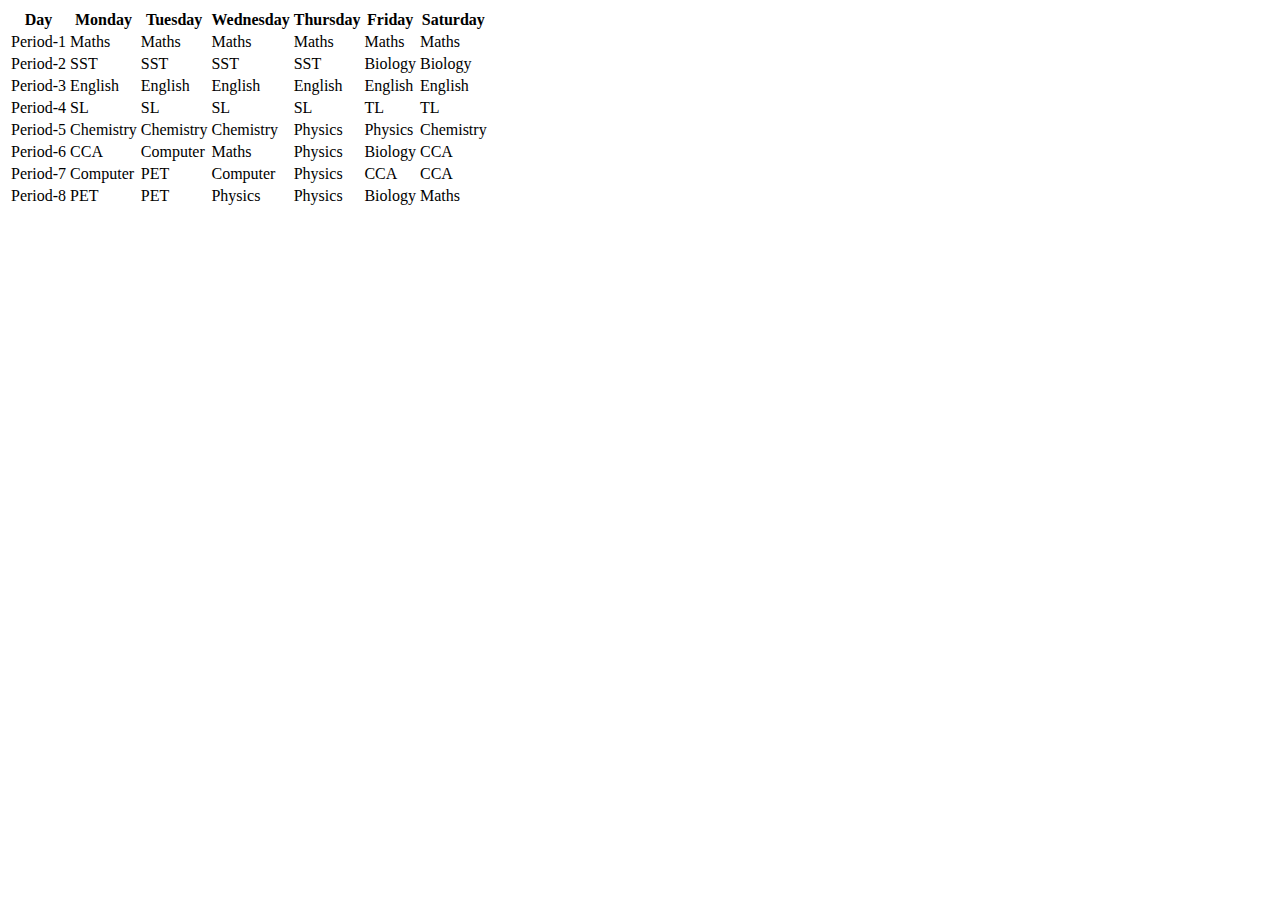
==== index.html @ 79bca494 "index.html" ====
<!DOCTYPE html>

<html>

<head>

 <title>Table layout</title>

 <link rel="stylesheet" href="style/main.css">

</head>

<body>


  <div class="filter">

 </div>

 <table >



 <tr>

 <th>Day</th>

 <th>Monday</th>

 <th>Tuesday</th>

 <th>Wednesday</th>

 <th>Thursday</th>

 <th>Friday</th>

 <th>Saturday</th>

 </tr>


  <tr>

 <td>Period-1</td>

 <td>Maths</td>

 <td>Maths</td>

 <td>Maths</td>

 <td>Maths</td>

 <td>Maths</td>

 <td>Maths</td>

 </tr>

 <tr>

 <td>Period-2</td>

 <td>SST</td>

 <td>SST</td>

 <td>SST</td>

 <td>SST</td>

 <td>Biology</td>

 <Td>Biology</Td>

 </tr>

 <tr>

 <td>Period-3</td>

 <td>English</td>

 <td>English</td>

 <td>English</td>

 <td>English</td>

 <td>English</td>

 <td>English</td>

 </tr>

 <tr>

 <td>Period-4</td>

 <td>SL</td>

 <td>SL</td>

 <td>SL</td>

 <td>SL</td>

 <td>TL</td>

 <td>TL</td>


 </tr>

 <tr>

 <td>Period-5</td>

 <td>Chemistry</td>

 <td>Chemistry</td>

 <td>Chemistry</td>

 <td>Physics</td>

 <td>Physics</td>

 <td>Chemistry</td>

 </tr>

 <tr>

 <td>Period-6</td>

 <td>CCA</td>

 <td>Computer</td>

 <td>Maths</td>

 <td>Physics</td>

 <td>Biology</td>

 <td>CCA</td>

 </tr>

 <tr>

 <td>Period-7</td>

 <td>Computer</td>

 <td>PET</td>

 <td>Computer</td>

 <td>Physics</td>

 <td>CCA</td>

 <td>CCA</td>

 </tr>

 <tr>

 <td>Period-8</td>

 <td>PET</td>

 <td>PET</td>

 <td>Physics</td>

 <td>Physics</td>

 <td>Biology</td>

 <Td>Maths</Td>

 </tr>

 </table>


 </body>

</html>
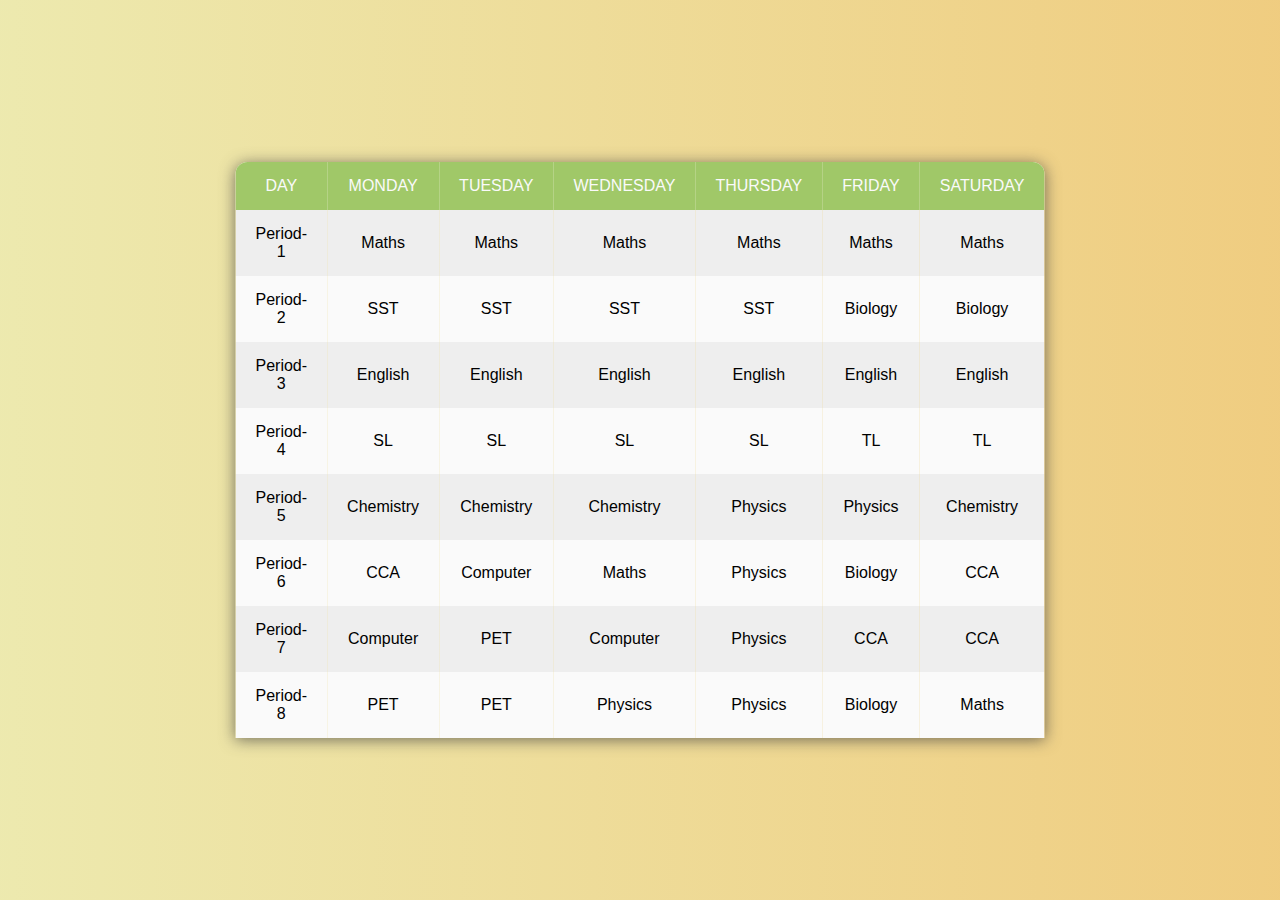
==== commit d592eb00: "index.html" ====
--- a/index.html
+++ b/index.html
@@ -6,7 +6,7 @@
 
  <title>Table layout</title>
 
- <link rel="stylesheet" href="style/main.css">
+ <link rel="stylesheet" href="main.css">
 
 </head>
 
--- a/main.css
+++ b/main.css
@@ -0,0 +1,55 @@
+*{
+    margin:0;
+    padding: 0;
+    outline: 0;
+   }
+   .filter{
+    position: absolute;
+    left: 0;
+    top: 0;
+    bottom: 0;
+    right: 0;
+    z-index: 1;
+    background: rgb(233, 207, 76);
+   background: -moz-linear-gradient(90deg, rgb(229, 224, 140) 0%, rgb(233, 183, 74) 100%);
+   background: -webkit-linear-gradient(90deg, rgba(229, 224, 140) 0%, rgba(233, 183, 74) 100%);
+   background: linear-gradient(90deg, rgba(229, 224, 140) 0%, rgba(233, 183, 74) 100%);
+   filter: progid:DXImageTransform.Microsoft.gradient(startColorstr="#e94ca1",endColorstr="#c74ae9",GradientType=1);
+   opacity: .7;
+   }
+   table{
+    position: absolute;
+    z-index: 2;
+    left: 50%;
+    top: 50%;
+    transform: translate(-50%,-50%);
+    width: 60%; 
+    border-collapse: collapse;
+    border-spacing: 0;
+    box-shadow: 0 2px 15px rgba(64,64,64,.7);
+    border-radius: 12px 12px 0 0;
+    overflow: hidden;
+   
+   }
+   td , th{
+    padding: 15px 20px;
+    text-align: center;
+    
+   
+   }
+   th{
+    background-color: #a0c868;
+    color: #fafafa;
+    font-family: 'Open Sans',Sans-serif;
+    font-weight: 200;
+    text-transform: uppercase;
+   
+   }
+   tr{
+    width: 100%;
+    background-color: #fafafa;
+    font-family: 'Montserrat', sans-serif;
+   }
+   tr:nth-child(even){
+    background-color: #eeeeee;
+   }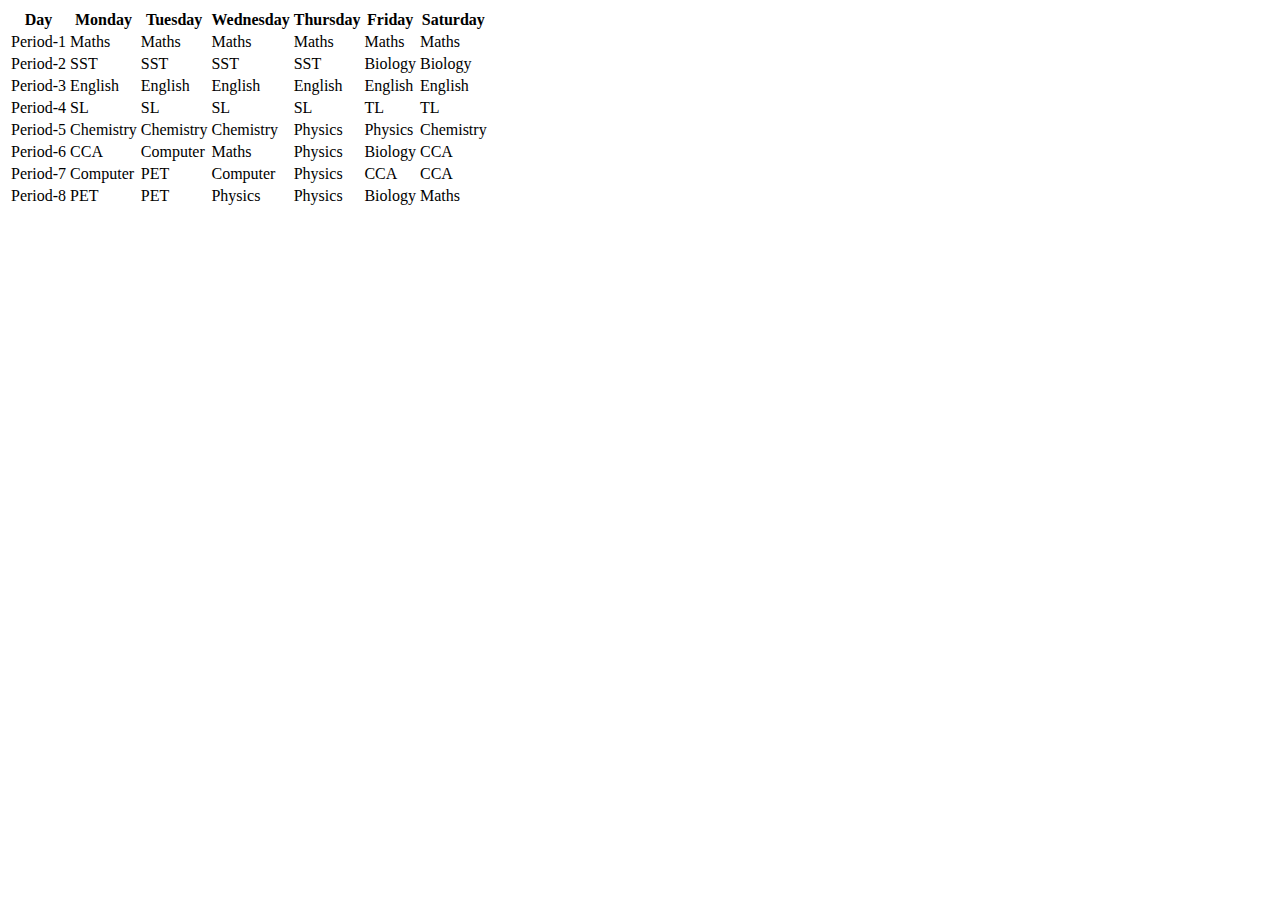
==== commit ef88f112: "index.html" ====
--- a/index.html
+++ b/index.html
@@ -6,7 +6,7 @@
 
  <title>Table layout</title>
 
- <link rel="stylesheet" href="main.css">
+ <link rel="stylesheet" href="(root)/main.css">
 
 </head>
 
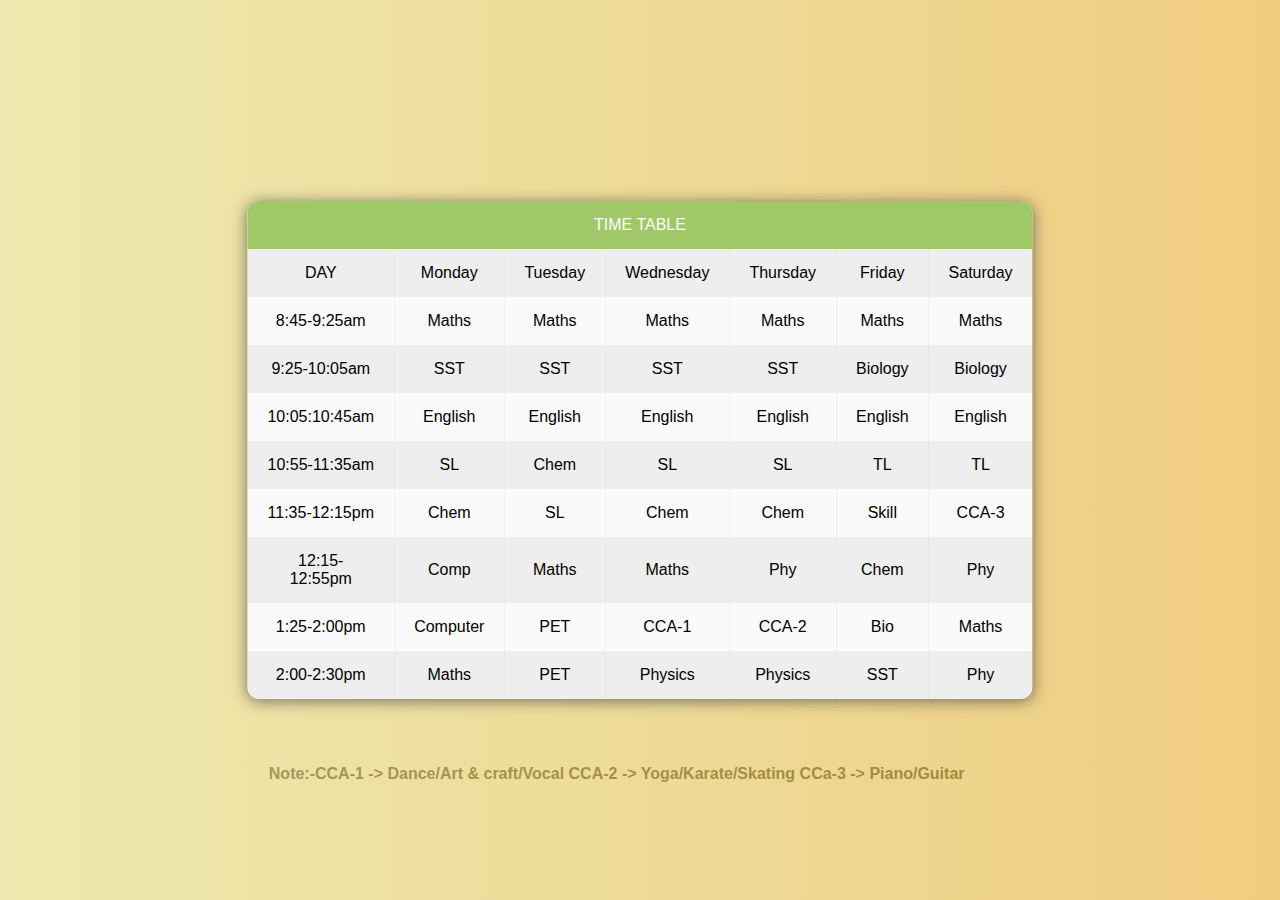
==== commit c829d3c6: "Add files via upload" ====
--- a/index.html
+++ b/index.html
@@ -1,193 +1,204 @@
-<!DOCTYPE html>
-
-<html>
-
-<head>
-
- <title>Table layout</title>
-
- <link rel="stylesheet" href="(root)/main.css">
-
-</head>
-
-<body>
-
-
-  <div class="filter">
-
- </div>
-
- <table >
-
-
-
- <tr>
-
- <th>Day</th>
-
- <th>Monday</th>
-
- <th>Tuesday</th>
-
- <th>Wednesday</th>
-
- <th>Thursday</th>
-
- <th>Friday</th>
-
- <th>Saturday</th>
-
- </tr>
-
-
-  <tr>
-
- <td>Period-1</td>
-
- <td>Maths</td>
-
- <td>Maths</td>
-
- <td>Maths</td>
-
- <td>Maths</td>
-
- <td>Maths</td>
-
- <td>Maths</td>
-
- </tr>
-
- <tr>
-
- <td>Period-2</td>
-
- <td>SST</td>
-
- <td>SST</td>
-
- <td>SST</td>
-
- <td>SST</td>
-
- <td>Biology</td>
-
- <Td>Biology</Td>
-
- </tr>
-
- <tr>
-
- <td>Period-3</td>
-
- <td>English</td>
-
- <td>English</td>
-
- <td>English</td>
-
- <td>English</td>
-
- <td>English</td>
-
- <td>English</td>
-
- </tr>
-
- <tr>
-
- <td>Period-4</td>
-
- <td>SL</td>
-
- <td>SL</td>
-
- <td>SL</td>
-
- <td>SL</td>
-
- <td>TL</td>
-
- <td>TL</td>
-
-
- </tr>
-
- <tr>
-
- <td>Period-5</td>
-
- <td>Chemistry</td>
-
- <td>Chemistry</td>
-
- <td>Chemistry</td>
-
- <td>Physics</td>
-
- <td>Physics</td>
-
- <td>Chemistry</td>
-
- </tr>
-
- <tr>
-
- <td>Period-6</td>
-
- <td>CCA</td>
-
- <td>Computer</td>
-
- <td>Maths</td>
-
- <td>Physics</td>
-
- <td>Biology</td>
-
- <td>CCA</td>
-
- </tr>
-
- <tr>
-
- <td>Period-7</td>
-
- <td>Computer</td>
-
- <td>PET</td>
-
- <td>Computer</td>
-
- <td>Physics</td>
-
- <td>CCA</td>
-
- <td>CCA</td>
-
- </tr>
-
- <tr>
-
- <td>Period-8</td>
-
- <td>PET</td>
-
- <td>PET</td>
-
- <td>Physics</td>
-
- <td>Physics</td>
-
- <td>Biology</td>
-
- <Td>Maths</Td>
-
- </tr>
-
- </table>
-
-
- </body>
-
-</html>
+<!DOCTYPE html>
+
+<html>
+
+<head>
+
+ <title>Table layout</title>
+
+ <link rel="stylesheet" href="style/main.css">
+
+</head>
+
+<body>
+
+
+  <div class="filter">
+
+ </div>
+
+ <table>
+
+ 
+
+ <tr>
+
+ <th colspan="7"><b>Time Table</b></th>
+
+ </tr>
+
+
+  <tr>
+
+ <td>DAY</td>
+
+ <td>Monday</td>
+
+ <td>Tuesday</td>
+
+ <td>Wednesday</td>
+
+ <td>Thursday</td>
+
+ <td>Friday</td>
+
+ <td>Saturday</td>
+
+ </tr>
+
+ <tr>
+
+  <td>8:45-9:25am</td>
+
+ <td>Maths</td>
+
+ <td>Maths</td>
+
+ <td>Maths</td>
+
+ <td>Maths</td>
+
+ <td>Maths</td>
+
+ <td>Maths</td>
+
+ </tr>
+
+ <tr>
+
+  <td>9:25-10:05am</td>
+
+ <td>SST</td>
+
+ <td>SST</td>
+
+ <td>SST</td>
+
+ <td>SST</td>
+
+ <td>Biology</td>
+
+ <Td>Biology</Td>
+
+ </tr>
+
+ <tr>
+
+ <td>10:05:10:45am</td>
+
+ <td>English</td>
+
+ <td>English</td>
+
+ <td>English</td>
+
+ <td>English</td>
+
+ <td>English</td>
+
+ <td>English</td>
+
+ </tr>
+
+ <tr>
+
+ <td>10:55-11:35am</td>
+
+ <td>SL</td>
+
+ <td>Chem</td>
+
+ <td>SL</td>
+
+ <td>SL</td>
+
+ <td>TL</td>
+
+ <td>TL</td>
+
+
+ </tr>
+
+ <tr>
+
+ <td>11:35-12:15pm</td>
+
+ <td>Chem</td>
+
+ <td>SL</td>
+
+ <td>Chem</td>
+
+ <td>Chem</td>
+
+ <td>Skill</td>
+
+ <td>CCA-3</td>
+
+ </tr>
+
+ <tr>
+
+ <td>12:15-12:55pm</td>
+
+ <td>Comp</td>
+
+ <td>Maths</td>
+
+ <td>Maths</td>
+
+ <td>Phy</td>
+
+ <td>Chem</td>
+
+ <td>Phy</td>
+
+ </tr>
+
+ <tr>
+
+ <td>1:25-2:00pm</td>
+
+ <td>Computer</td>
+
+ <td>PET</td>
+
+ <td>CCA-1</td>
+
+ <td>CCA-2</td>
+
+ <td>Bio</td>
+ 
+ <td>Maths</td>
+
+ </tr>
+
+ <tr>
+
+ <td>2:00-2:30pm</td>
+
+ <td>Maths</td>
+
+ <td>PET</td>
+
+ <td>Physics</td>
+
+ <td>Physics</td>
+
+ <td>SST</td>
+
+ <Td>Phy</Td>
+
+ </tr>
+
+ </table>
+
+ <p style="text-align: center;font-family: sans-serif;"><b>Note:-CCA-1 -> Dance/Art & craft/Vocal
+          CCA-2 -> Yoga/Karate/Skating
+          CCa-3 -> Piano/Guitar
+ </b></p>
+
+
+ </body>
+
+</html>--- a/style/main.css
+++ b/style/main.css
@@ -0,0 +1,62 @@
+*{
+    margin:0;
+    padding: 0;
+    outline: 0;
+   }
+   .filter{
+    position: absolute;
+    left: 0;
+    top: 0;
+    bottom: 0;
+    right: 0;
+    z-index: 1;
+    background: rgb(233, 207, 76);
+   background: -moz-linear-gradient(90deg, rgb(229, 224, 140) 0%, rgb(233, 183, 74) 100%);
+   background: -webkit-linear-gradient(90deg, rgba(229, 224, 140) 0%, rgba(233, 183, 74) 100%);
+   background: linear-gradient(90deg, rgba(229, 224, 140) 0%, rgba(233, 183, 74) 100%);
+   filter: progid:DXImageTransform.Microsoft.gradient(startColorstr="#e94ca1",endColorstr="#c74ae9",GradientType=1);
+   opacity: .7;
+   }
+   table{
+    position: absolute;
+    z-index: 2;
+    left: 50%;
+    top: 50%;
+    transform: translate(-50%,-50%);
+    width: 60%; 
+    border-collapse: collapse;
+    border-spacing: 0;
+    box-shadow: 0 2px 15px rgba(64,64,64,.7);
+    border-radius: 12px 12px 12px 12px;
+    overflow: hidden;
+   
+   }
+   td{
+    padding: 15px 20px;
+    text-align: center;
+    
+   
+   }
+   th{
+    padding: 15px 20px;
+    text-align: center;
+    background-color: #a0c868;
+    color: #fafafa;
+    font-family: 'Open Sans',Sans-serif;
+    font-weight: 200;
+    text-transform: uppercase;
+   
+   }
+   tr{
+    width: 100%;
+    background-color: #fafafa;
+    font-family: 'Montserrat', sans-serif;
+   }
+   tr:nth-child(even){
+    background-color: #eeeeee;
+   }
+   p{
+    position: absolute;
+    top: 85%;
+    left: 21%;
+   }